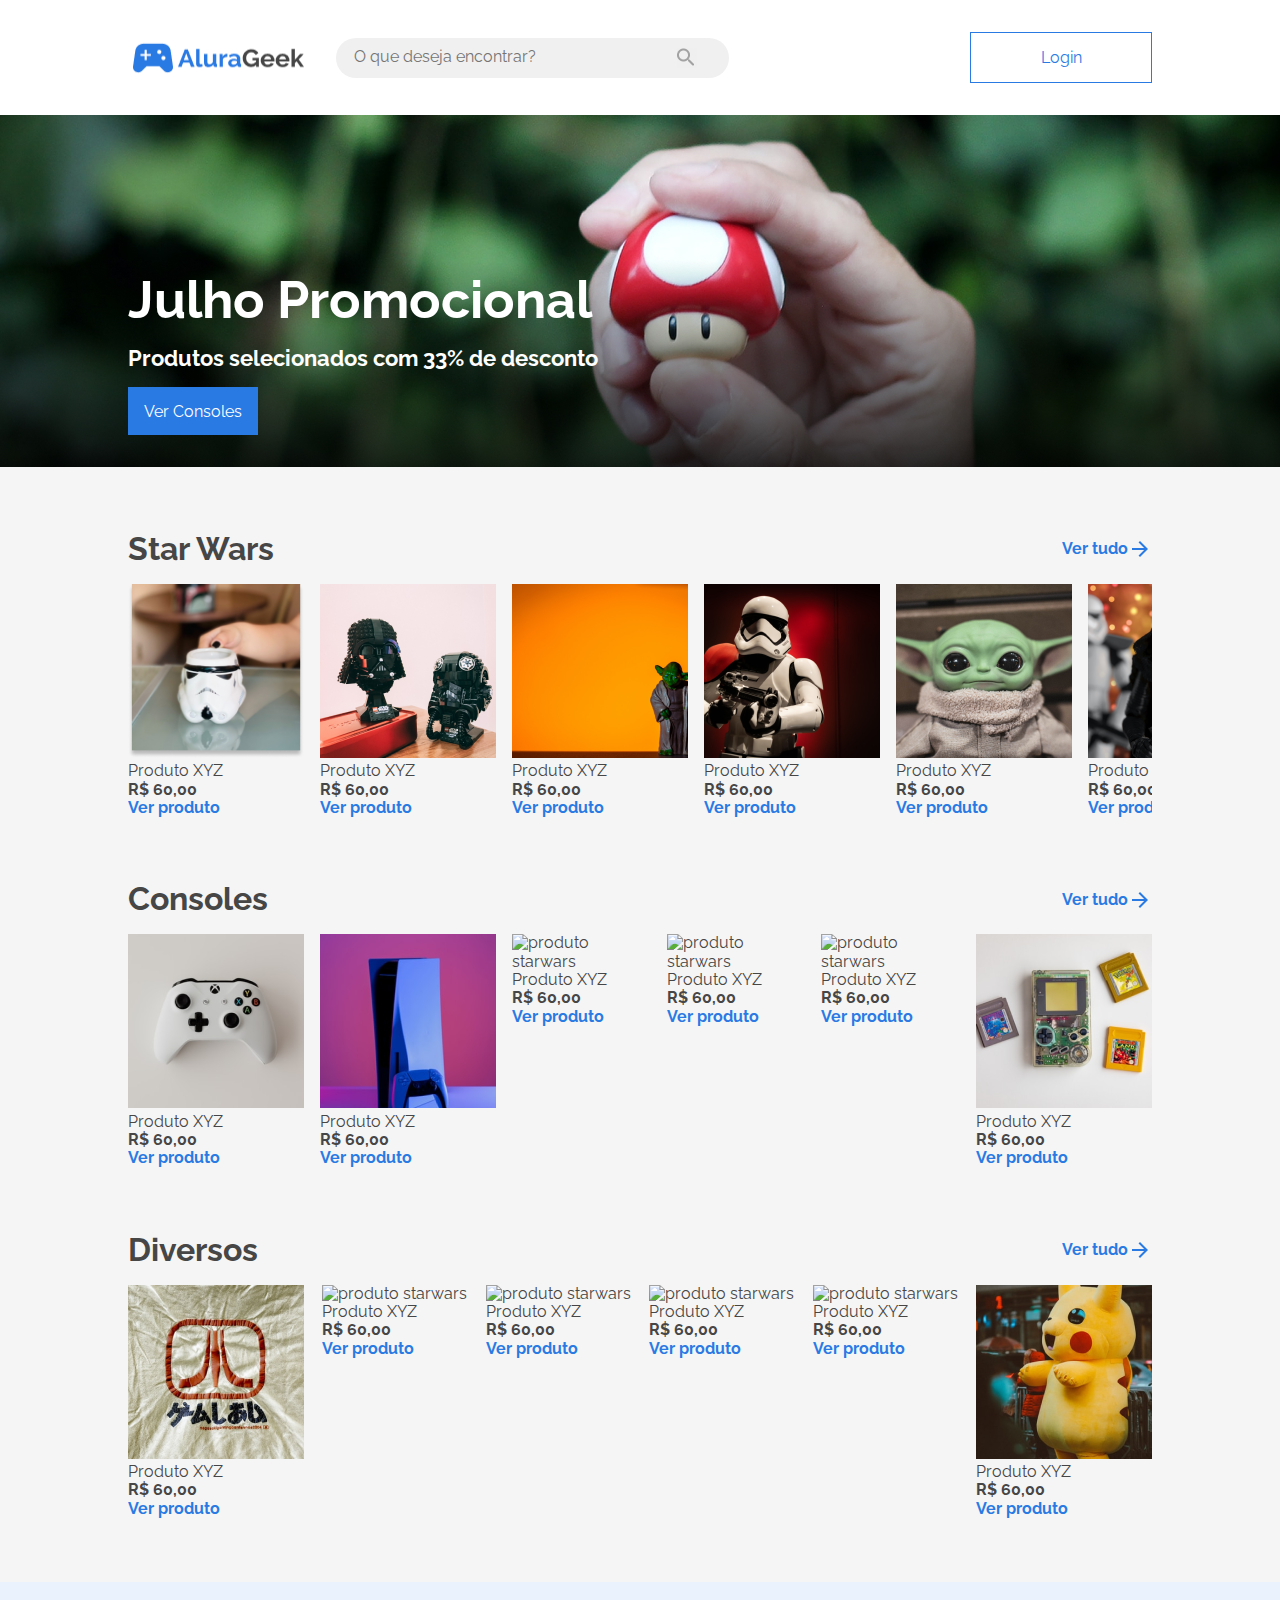
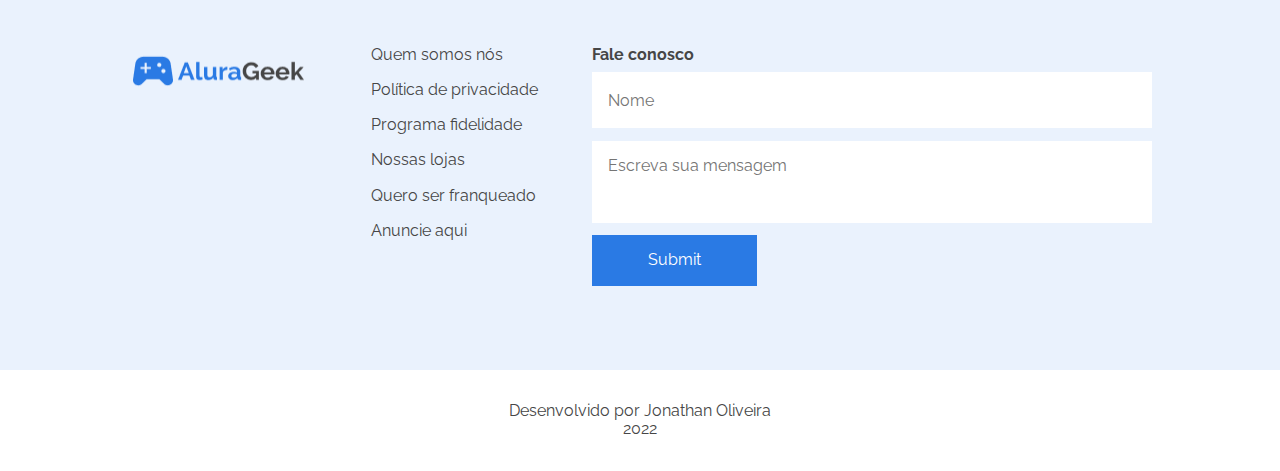
==== index.html @ 1d1c7a12 "Primeiro commit" ====
<!DOCTYPE html>
<html lang="pt-br">
<head>
    <meta charset="UTF-8">
    <meta http-equiv="X-UA-Compatible" content="IE=edge">
    <meta name="viewport" content="width=device-width, initial-scale=1.0">

    <link rel="stylesheet" href="Assets/css/reset.css">
    <link rel="stylesheet" href="Assets/css/normalize.css">
    <link rel="stylesheet" href="Assets/css/base.css">
    <link rel="stylesheet" href="Assets/css/cabecalho.css">
    <link rel="stylesheet" href="Assets/css/section-banner.css">
    <link rel="stylesheet" href="Assets/css/rodape.css">
    <link rel="stylesheet" href="Assets/css/formcontato.css">
    <link rel="stylesheet" href="Assets/css/section-starwars.css">
    <link rel="stylesheet" href="Assets/css/produtos-containerPadrao.css">
    <link rel="stylesheet" href="Assets/css/section-consoles.css">
    <link rel="stylesheet" href="Assets/css/section-diversos.css">

    <link rel="preconnect" href="https://fonts.googleapis.com">
    <link rel="preconnect" href="https://fonts.gstatic.com" crossorigin>
    <link href="https://fonts.googleapis.com/css2?family=Raleway:wght@300;400;500;700&display=swap" rel="stylesheet"> 

    <title>AluraGeek E-commerce</title>
</head>
<body>
    <header>
        <section class="cabecalho container">
            <div class="cabecalho__principal">
                <img src="Assets/imagens/logo.png" class="logo" alt="Logo da AluraGeek">
                <div class="cabecalho__pesquisa">
                    <input type="text" class="input__pesquisa" placeholder="O que deseja encontrar?">
                    <input type="submit" class="btn-pesquisar" value="">
                </div>       
            </div>
            <a href="login.html" class="button-login">Login</a>
        </section>
        <section class="banner container">
            <h1 class="banner__titulo">Julho Promocional</h1>
            <h2 class="banner__subtitulo">Produtos selecionados com 33% de desconto</h2>
            <a href="#" class="button-consoles">Ver Consoles</a>
        </section> 
    </header>
    <main>
        <section class="produtos">
            <section class="starwars container">
                <div class="produtos__containerTitulo">
                    <h2 class="produtos__titulo">Star Wars</h2>
                    <span class="btn-verprodutos"><a href="todos-produtos.html" class="produtos__link">Ver tudo</a><img src="Assets/imagens/icone-seta.png" alt="icone-seta-direita"></span>
                </div>
                <div class="produtos__container">
                    <div class="caixa">
                        <img src="Assets/imagens/Skill1.png" alt="produto starwars" class="img-produto">
                        <p class="caixa__descricao">Produto XYZ</p>
                        <h3 class="caixa__preco">R$ 60,00</h3>
                        <a href="#" class="caixa__ver-produto">Ver produto</a>
                    </div>
                    <div class="caixa">
                        <img src="Assets/imagens/skill2.png" alt="produto starwars" class="img-produto">
                        <p class="caixa__descricao">Produto XYZ</p>
                        <h3 class="caixa__preco">R$ 60,00</h3>
                        <a href="#" class="caixa__ver-produto">Ver produto</a>
                    </div>
                    <div class="caixa">
                        <img src="Assets/imagens/Skill3.png" alt="produto starwars" class="img-produto">
                        <p class="caixa__descricao">Produto XYZ</p>
                        <h3 class="caixa__preco">R$ 60,00</h3>
                        <a href="#" class="caixa__ver-produto">Ver produto</a>
                    </div>
                    <div class="caixa">
                        <img src="Assets/imagens/skill4.png" alt="produto starwars" class="img-produto">
                        <p class="caixa__descricao">Produto XYZ</p>
                        <h3 class="caixa__preco">R$ 60,00</h3>
                        <a href="#" class="caixa__ver-produto">Ver produto</a>
                    </div>
                    <div class="caixa">
                        <img src="Assets/imagens/Skill5.png" alt="produto starwars" class="img-produto">
                        <p class="caixa__descricao">Produto XYZ</p>
                        <h3 class="caixa__preco">R$ 60,00</h3>
                        <a href="#" class="caixa__ver-produto">Ver produto</a>
                    </div>
                    <div class="caixa">
                        <img src="Assets/imagens/skill6.png" alt="produto starwars" class="img-produto">
                        <p class="caixa__descricao">Produto XYZ</p>
                        <h3 class="caixa__preco">R$ 60,00</h3>
                        <a href="#" class="caixa__ver-produto">Ver produto</a>
                    </div>
                </div>
            </section>
            <section class="consoles container">
                <div class="produtos__containerTitulo">
                    <h2 class="produtos__titulo">Consoles</h2>
                    <span class="btn-verprodutos"><a href="todos-produtos.html" class="produtos__link">Ver tudo</a><img src="Assets/imagens/icone-seta.png" alt="icone-seta-direita"></span>
                </div>
                <div class="produtos__container aside">
                    <div class="caixa">
                        <img src="Assets/imagens/Skill7.png" alt="produto starwars" class="img-produto">
                        <p class="caixa__descricao">Produto XYZ</p>
                        <h3 class="caixa__preco">R$ 60,00</h3>
                        <a href="#" class="caixa__ver-produto">Ver produto</a>
                    </div>
                    <div class="caixa">
                        <img src="Assets/imagens/skill8.png" alt="produto starwars" class="img-produto">
                        <p class="caixa__descricao">Produto XYZ</p>
                        <h3 class="caixa__preco">R$ 60,00</h3>
                        <a href="#" class="caixa__ver-produto">Ver produto</a>
                    </div>
                    <div class="caixa">
                        <img src="Assets/imagens/Skill9.png" alt="produto starwars" class="img-produto">
                        <p class="caixa__descricao">Produto XYZ</p>
                        <h3 class="caixa__preco">R$ 60,00</h3>
                        <a href="#" class="caixa__ver-produto">Ver produto</a>
                    </div>
                    <div class="caixa">
                        <img src="Assets/imagens/skill10.png" alt="produto starwars" class="img-produto">
                        <p class="caixa__descricao">Produto XYZ</p>
                        <h3 class="caixa__preco">R$ 60,00</h3>
                        <a href="#" class="caixa__ver-produto">Ver produto</a>
                    </div>
                    <div class="caixa">
                        <img src="Assets/imagens/Skill11.png" alt="produto starwars" class="img-produto">
                        <p class="caixa__descricao">Produto XYZ</p>
                        <h3 class="caixa__preco">R$ 60,00</h3>
                        <a href="#" class="caixa__ver-produto">Ver produto</a>
                    </div>
                    <div class="caixa">
                        <img src="Assets/imagens/skill12.png" alt="produto starwars" class="img-produto">
                        <p class="caixa__descricao">Produto XYZ</p>
                        <h3 class="caixa__preco">R$ 60,00</h3>
                        <a href="#" class="caixa__ver-produto">Ver produto</a>
                    </div>
                </div>
            </section>
            <section class="diversos container">
                <div class="produtos__containerTitulo">
                    <h2 class="produtos__titulo">Diversos</h2>
                    <span class="btn-verprodutos"><a href="todos-produtos.html" class="produtos__link">Ver tudo</a><img src="Assets/imagens/icone-seta.png" alt="icone-seta-direita"></span>
                </div>
                <div class="produtos__container">
                    <div class="caixa">
                        <img src="Assets/imagens/Skill13.png" alt="produto starwars" class="img-produto">
                        <p class="caixa__descricao">Produto XYZ</p>
                        <h3 class="caixa__preco">R$ 60,00</h3>
                        <a href="#" class="caixa__ver-produto">Ver produto</a>
                    </div>
                    <div class="caixa">
                        <img src="Assets/imagens/skill14.png" alt="produto starwars" class="img-produto">
                        <p class="caixa__descricao">Produto XYZ</p>
                        <h3 class="caixa__preco">R$ 60,00</h3>
                        <a href="#" class="caixa__ver-produto">Ver produto</a>
                    </div>
                    <div class="caixa">
                        <img src="Assets/imagens/Skill15.png" alt="produto starwars" class="img-produto">
                        <p class="caixa__descricao">Produto XYZ</p>
                        <h3 class="caixa__preco">R$ 60,00</h3>
                        <a href="#" class="caixa__ver-produto">Ver produto</a>
                    </div>
                    <div class="caixa">
                        <img src="Assets/imagens/skill16.png" alt="produto starwars" class="img-produto">
                        <p class="caixa__descricao">Produto XYZ</p>
                        <h3 class="caixa__preco">R$ 60,00</h3>
                        <a href="#" class="caixa__ver-produto">Ver produto</a>
                    </div>
                    <div class="caixa">
                        <img src="Assets/imagens/Skill17.png" alt="produto starwars" class="img-produto">
                        <p class="caixa__descricao">Produto XYZ</p>
                        <h3 class="caixa__preco">R$ 60,00</h3>
                        <a href="#" class="caixa__ver-produto">Ver produto</a>
                    </div>
                    <div class="caixa">
                        <img src="Assets/imagens/skill18.png" alt="produto starwars" class="img-produto">
                        <p class="caixa__descricao">Produto XYZ</p>
                        <h3 class="caixa__preco">R$ 60,00</h3>
                        <a href="#" class="caixa__ver-produto">Ver produto</a>
                    </div>
                </div>
            </section>
        </section>
        <section class="formcontato container">
            <div class="contato__container">
                <div class="formcontato__img">
                     <img src="Assets/imagens/logo.png" alt="logo AluraGeek" class="logo logo__sobre">
                </div>
                <div class="formcontato__sobre">
                    <ul class="sobre">
                        <li><a href="#" class="sobre__li">Quem somos nós</a></li>
                        <li><a href="#" class="sobre__li">Política de privacidade</a></li>
                        <li><a href="#" class="sobre__li">Programa fidelidade</a></li>
                        <li><a href="#" class="sobre__li">Nossas lojas</a></li>
                        <li><a href="#" class="sobre__li">Quero ser franqueado</a></li>
                        <li><a href="#" class="sobre__li">Anuncie aqui</a></li>
                    </ul>
                </div>
            </div>
            <div class="formcontato__formulario">
                <h3 class="formulario__titulo">Fale conosco</h3>
                <form class="form">
                    <input type="text" name="name" class="form__nome" placeholder="Nome">
                    <textarea name="mensagem" class="form__mensagem" id="mensagem" cols="30" rows="10" placeholder="Escreva sua mensagem"></textarea>
                    <input type="submit" class="button__enviarMsg">
                </form>                
            </div>
        </section>
    </main>
    <footer class="rodape">
        <div class="rodape__desenvolvedor">
            <p>Desenvolvido por Jonathan Oliveira</p>
            <p>2022</p>
        </div>
    </footer>    
</body>
</html>
---- Assets/css/base.css ----
:root {
    --cor-fundo-padrao: #ffffff;
    --cor-fundo-2: #EAF2FD;
    --cor-fundo-3: #f5f5f5;
    --cor-fonte2: #2A7AE4;
    --fonte1: 'Roboto Mono', monospace;
    --fonte2: 'Roboto', sans-serif;
}

*{
    box-sizing: border-box;
    margin: 0;
    font-family: 'Raleway', sans-serif;
    color: #464646;
}

body{
    font-size: .875rem;
}

.container {
    padding: 0 1rem;
}

a{
    text-decoration: none;
    font-style: none;
}


@media screen and (min-width: 768px){
    .container {
        padding: 0 2rem;
    }
    *{
        font-size: 1rem;
    }
}

@media screen and (min-width: 1024px){
    .container {
        padding: 0 8rem;        
    }
}
---- Assets/css/cabecalho.css ----
.cabecalho{
    height: 115px;
    background-color: white;
    display: flex;
    justify-content: space-between;
    align-items: center;
}

.logo{
    width: 100px;
    height: 28px;
    margin-right: 2rem;
}

.button-login{
    width: 133px;
    height: 40px;
    padding: .75rem 1rem;
    border: 1px solid var(--cor-fonte2);
    background-color: var(--cor-fundo-padrao);
    color: var(--cor-fonte2);
    text-align: center;
    font-size: .875rem;
}

.cabecalho__principal{
    display: flex;
    align-items: center;
}

.cabecalho__pesquisa{
    display: none;
}

.input__pesquisa{
    background: none;
    border: none;
    width: 90%;
    outline: none;
}

.btn-pesquisar{
    background-image: url('../imagens/lupa.png');
    width: 20px;
    height: 20px;
    border: none;
    background-repeat: no-repeat;
    cursor: pointer;
}

@media screen and (min-width: 768px){
    .cabecalho__pesquisa{
        display: block;
        width: 272px;
        height: 40px;
        background: #F0F0F0;
        border-radius: 20px;
        padding: .5rem 1rem;
        border: none;
        display: flex;
        align-items: center;
    }

    .button-login{
        width: 166px;
        font-size: 1rem;
    }

}

@media screen and (min-width: 1024px){
    .cabecalho__pesquisa{
        width: 393px;
    }

    .logo{
        width: 176px;
        height: 50px;
        margin-right: 2rem;
    }

    .button-login{
        width: 182px;
        height: 51px;
        padding: 1rem;
    }
}
---- Assets/css/section-banner.css ----
.banner{
    background-image: url('../imagens/banner.jpg');
    height: 192px;
    color: white;
    background-repeat: no-repeat;
    background-size: cover;
    display: flex;
    flex-direction: column;
    justify-content: end;
    padding-top: 1rem;
    padding-bottom: 1rem;
}

.banner__titulo{
    font-size: 1.375rem;
    margin-bottom: 1rem;
    color: white;
}

.banner__subtitulo{
    font-size: .875rem;
    margin-bottom: 1rem;
    color: white;
}

.button-consoles{
    width: 119px;
    height: 40px;
    padding: .75rem 1rem;
    border:none;
    background-color: var(--cor-fonte2);
    color: white;
    text-align: center;
    font-size: .875rem;
    font-weight: 400;
}

@media screen and (min-width: 768px){
    .banner__titulo{
        font-size: 3.25rem;
    }
    .banner__subtitulo{
        font-size: 1.375rem;
    }
    .banner{
        height: 352px;
        padding-top: 2rem;
        padding-bottom: 2rem;
    }
}

@media screen and (min-width: 1024px){
    .button-consoles{
        width: 130px;
        height: 48px;
        padding: 1rem;
        font-size: 1rem;
        font-weight: 400;
        align-items: center;
        text-align: center;
    }
}
---- Assets/css/rodape.css ----
.rodape{
    width: 100%;
    padding: 2rem;
}

.rodape__desenvolvedor{
    text-align: center;
    margin: auto;
    background-color: white;
}
---- Assets/css/formcontato.css ----
.formcontato{
    background-color: var(--cor-fundo-2);
    display: flex;
    flex-direction: column;
    justify-content: space-between;
    padding-top: 1rem;
    padding-bottom: 1rem;
    height: 553px;
    align-items: center;
}

.contato__container{
    display: flex;
    flex-direction: column;
    justify-content: space-evenly;
    height: 260px;
}

.sobre{
    display: flex;
    flex-direction: column;
    justify-content: space-between;
    height: 100%;
}


.formcontato__sobre{
    height: 194px;
}

.sobre__li{
    color: inherit;
    text-decoration: none;
}

.formcontato__formulario{
    display: flex;
    flex-direction: column;
    height: 240px;
    margin-top: 2rem;
}

.formulario__titulo{
    margin-bottom: .5rem;
}

.form{
    display: flex;
    flex-direction: column;
    justify-content: space-between;
    height: 100%;
}

.form__nome{
    border: none;
    height: 56px;
    outline: none;
    width: 328px;
    padding: 1rem;
}

.form__mensagem{
    border: none;
    height: 82px;
    outline: none;
    resize: none;
    width: 328px;
    padding: 1rem;
}

.button__enviarMsg{
    background-color: var(--cor-fonte2);
    border:none;
    color: white;
    font-size: 1rem;
    font-weight: 400;
    height: 51px;
    padding: 1rem;
    text-align: center;
    width: 165px;
    cursor: pointer;
}



@media screen and (min-width: 768px){
    .formcontato{
        flex-direction: row;
        align-items: initial;
        height: auto;
        padding-top: 4rem;
        padding-bottom: 4rem;
    }

    .formcontato__formulario{
        margin-top: 0;
    }

    .logo__sobre{
        width: 176px;
        height: 50px;   
    }

    .form__nome{
        width: 434px;
    }

    .form__mensagem{
        width: 434px;
    }

}

@media screen and (min-width: 1024px){
    .form__nome{
        width: 560px;
    }

    .form__mensagem{
        width: 560px;
    }

    .formcontato{
        height: auto;
    }

    .contato__container{
        flex-direction: row; 
        width: 40%;
        justify-content: space-between;
    }

    
}
---- Assets/css/section-starwars.css ----
.starwars {
    display: flex;
    flex-direction: column;
    padding-top: 4rem;
}
---- Assets/css/produtos-containerPadrao.css ----
.produtos{
    background-color: var(--cor-fundo-3);

}

.produtos__containerTitulo{
    display: flex;
    justify-content: space-between;
    align-items: center;
    margin-bottom: 1rem;
    font-weight: 700;
}

.produtos__link{
    color: var(--cor-fonte2);
    font-weight: 700;
    font-size: .875rem;
}

.produtos__titulo{
    font-size: 1.375rem;
}

.btn-verprodutos{
    display: flex;
    align-items: center;
} 

.produtos__container{
    display: flex;
    justify-content: space-between;
    flex-direction: row;
    flex-wrap: no-wrap;
    gap: 1rem;
    overflow: hidden;
    overflow-x: scroll;
}

.todosProdutos__container{
    display: flex;
    justify-content: space-between;
    flex-direction: row;
    flex-wrap: wrap;
    gap: 1rem;
}

.produtos__container .aside{
    flex-wrap: nowrap;
    overflow: hidden;
    overflow-x: scroll;
}

.img-produto{
    width: 156px;
    height: 174px;
}

.caixa__ver-produto{
    font-size: 1rem;
    color: var(--cor-fonte2);
    font-weight: 700;
}

.todos-produtos {
    background-color: var(--cor-fundo-3);
    padding-top: 4rem;
    padding-bottom: 4rem;
}

.btn-addprodutos{
    align-items: center;
    text-align: center;
    background-color: var(--cor-fonte2);
    border:none;
    color: white;
    font-size: 1rem;
    font-weight: 400;
    height: 51px;
    padding: 1rem 0;
    text-align: center;
    width: 164px;
    color: white;
    cursor: pointer;
}


@media screen and (min-width: 768px){
    .img-produto{
        width: 164px;
    }

    .produtos__link{
        font-size: 1rem;
    }

}

@media screen and (min-width: 1024px){

    .img-produto{
        width: 176px;
    }

    .produtos__titulo{
        font-size: 2rem;
    }

    
    
}
---- Assets/css/section-consoles.css ----
.consoles {
    display: flex;
    flex-direction: column;
    padding-top: 4rem;
}
---- Assets/css/section-diversos.css ----
.diversos {
    display: flex;
    flex-direction: column;
    padding-top: 4rem;
    padding-bottom: 4rem;
}
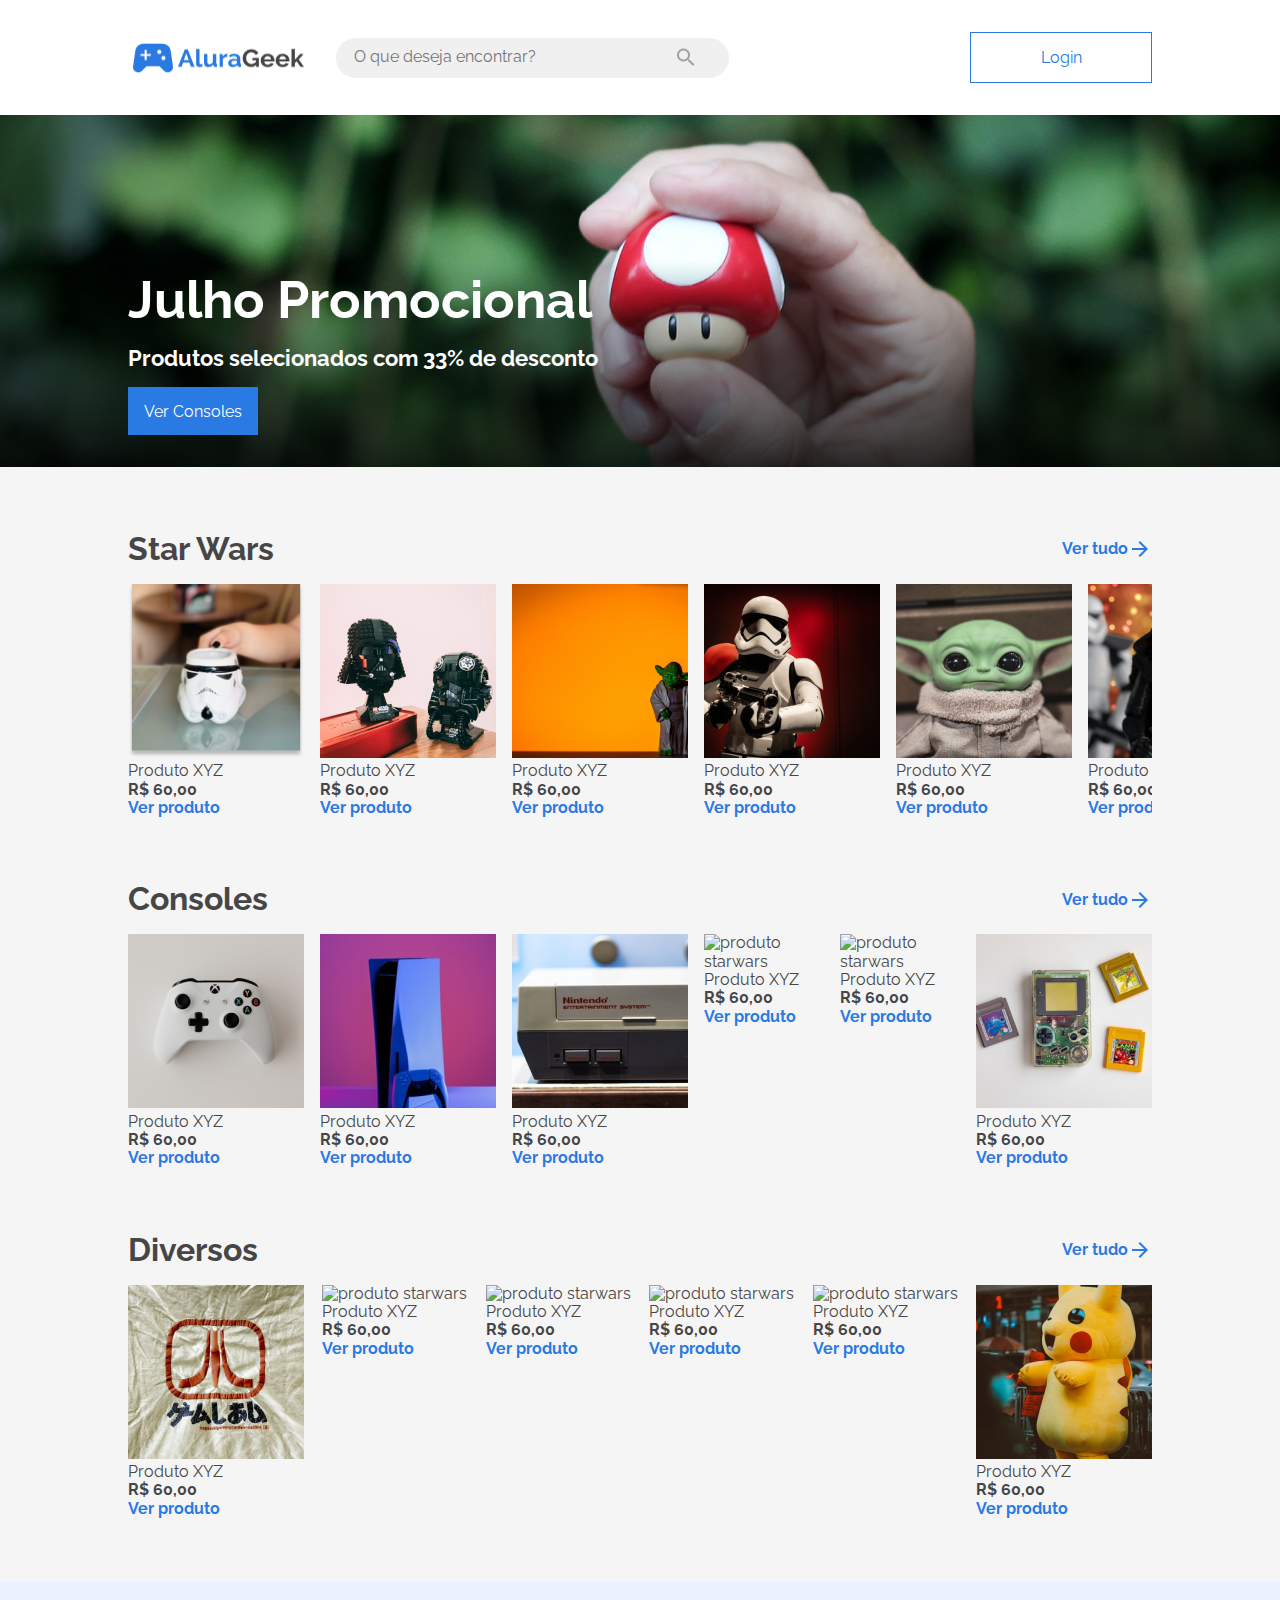
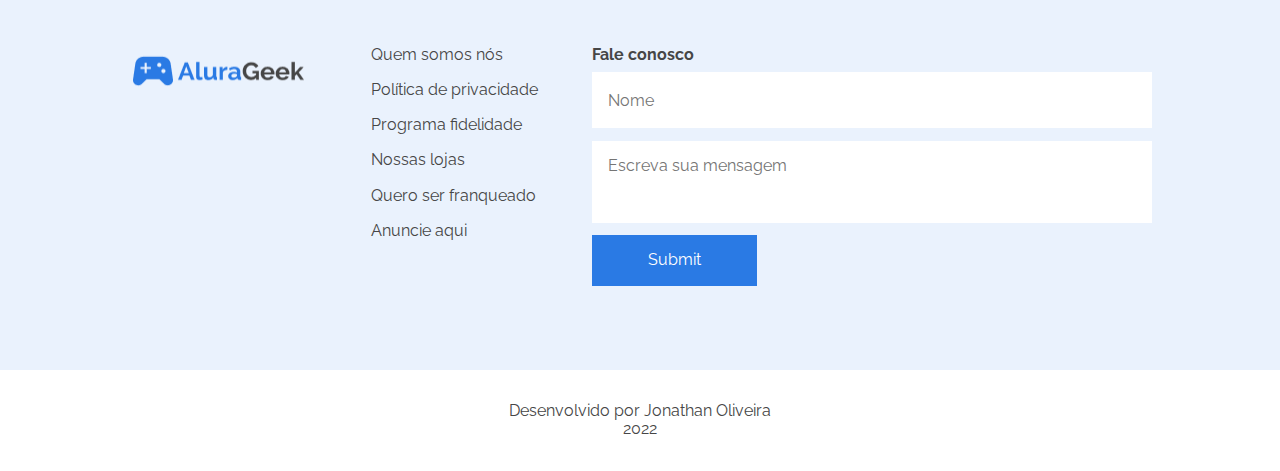
==== commit 584903de: "corrigindo bug" ====
--- a/index.html
+++ b/index.html
@@ -106,7 +106,7 @@
                         <a href="#" class="caixa__ver-produto">Ver produto</a>
                     </div>
                     <div class="caixa">
-                        <img src="Assets/imagens/Skill9.png" alt="produto starwars" class="img-produto">
+                        <img src="Assets/imagens/skill9.jpg" alt="produto starwars" class="img-produto">
                         <p class="caixa__descricao">Produto XYZ</p>
                         <h3 class="caixa__preco">R$ 60,00</h3>
                         <a href="#" class="caixa__ver-produto">Ver produto</a>
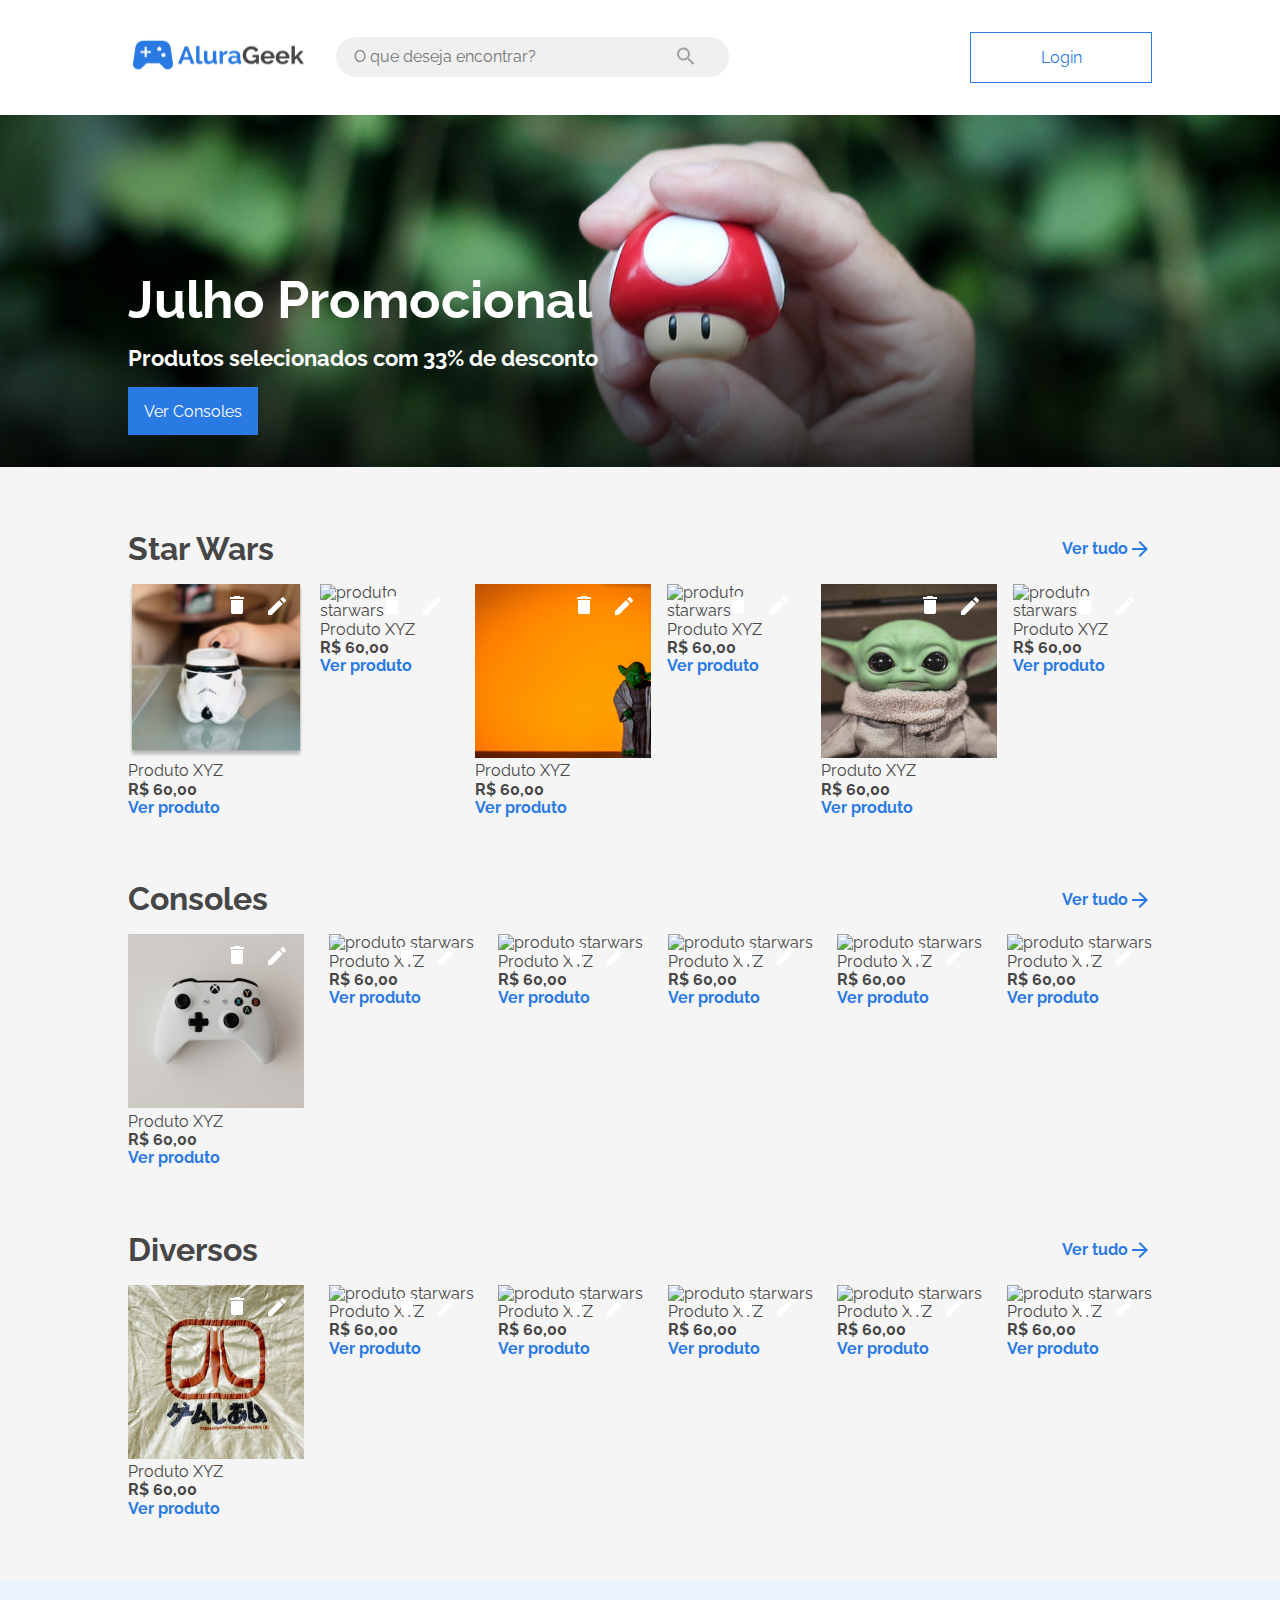
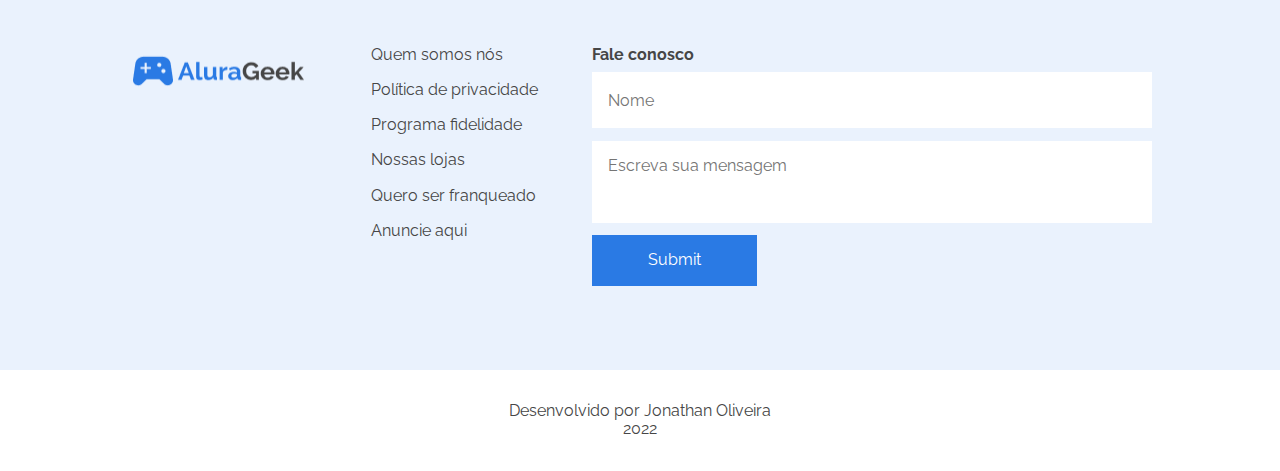
==== commit 96ee2bee: "Adicionando validação dos formularios e função de adicionar produtos" ====
--- a/index.html
+++ b/index.html
@@ -16,6 +16,7 @@
     <link rel="stylesheet" href="Assets/css/produtos-containerPadrao.css">
     <link rel="stylesheet" href="Assets/css/section-consoles.css">
     <link rel="stylesheet" href="Assets/css/section-diversos.css">
+    <link rel="stylesheet" href="Assets/css/formulariosValidacao.css">
 
     <link rel="preconnect" href="https://fonts.googleapis.com">
     <link rel="preconnect" href="https://fonts.gstatic.com" crossorigin>
@@ -27,7 +28,7 @@
     <header>
         <section class="cabecalho container">
             <div class="cabecalho__principal">
-                <img src="Assets/imagens/logo.png" class="logo" alt="Logo da AluraGeek">
+                <a href="index.html"><img src="Assets/imagens/logo.png" class="logo" alt="Logo da AluraGeek"></a>
                 <div class="cabecalho__pesquisa">
                     <input type="text" class="input__pesquisa" placeholder="O que deseja encontrar?">
                     <input type="submit" class="btn-pesquisar" value="">
@@ -38,7 +39,7 @@
         <section class="banner container">
             <h1 class="banner__titulo">Julho Promocional</h1>
             <h2 class="banner__subtitulo">Produtos selecionados com 33% de desconto</h2>
-            <a href="#" class="button-consoles">Ver Consoles</a>
+            <a href="#consoles" class="button-consoles">Ver Consoles</a>
         </section> 
     </header>
     <main>
@@ -48,87 +49,17 @@
                     <h2 class="produtos__titulo">Star Wars</h2>
                     <span class="btn-verprodutos"><a href="todos-produtos.html" class="produtos__link">Ver tudo</a><img src="Assets/imagens/icone-seta.png" alt="icone-seta-direita"></span>
                 </div>
-                <div class="produtos__container">
-                    <div class="caixa">
-                        <img src="Assets/imagens/Skill1.png" alt="produto starwars" class="img-produto">
-                        <p class="caixa__descricao">Produto XYZ</p>
-                        <h3 class="caixa__preco">R$ 60,00</h3>
-                        <a href="#" class="caixa__ver-produto">Ver produto</a>
-                    </div>
-                    <div class="caixa">
-                        <img src="Assets/imagens/skill2.png" alt="produto starwars" class="img-produto">
-                        <p class="caixa__descricao">Produto XYZ</p>
-                        <h3 class="caixa__preco">R$ 60,00</h3>
-                        <a href="#" class="caixa__ver-produto">Ver produto</a>
-                    </div>
-                    <div class="caixa">
-                        <img src="Assets/imagens/Skill3.png" alt="produto starwars" class="img-produto">
-                        <p class="caixa__descricao">Produto XYZ</p>
-                        <h3 class="caixa__preco">R$ 60,00</h3>
-                        <a href="#" class="caixa__ver-produto">Ver produto</a>
-                    </div>
-                    <div class="caixa">
-                        <img src="Assets/imagens/skill4.png" alt="produto starwars" class="img-produto">
-                        <p class="caixa__descricao">Produto XYZ</p>
-                        <h3 class="caixa__preco">R$ 60,00</h3>
-                        <a href="#" class="caixa__ver-produto">Ver produto</a>
-                    </div>
-                    <div class="caixa">
-                        <img src="Assets/imagens/Skill5.png" alt="produto starwars" class="img-produto">
-                        <p class="caixa__descricao">Produto XYZ</p>
-                        <h3 class="caixa__preco">R$ 60,00</h3>
-                        <a href="#" class="caixa__ver-produto">Ver produto</a>
-                    </div>
-                    <div class="caixa">
-                        <img src="Assets/imagens/skill6.png" alt="produto starwars" class="img-produto">
-                        <p class="caixa__descricao">Produto XYZ</p>
-                        <h3 class="caixa__preco">R$ 60,00</h3>
-                        <a href="#" class="caixa__ver-produto">Ver produto</a>
-                    </div>
+                <div class="produtos__container" data-starwars>
+                    
                 </div>
             </section>
-            <section class="consoles container">
+            <section class="consoles container" id="consoles">
                 <div class="produtos__containerTitulo">
                     <h2 class="produtos__titulo">Consoles</h2>
                     <span class="btn-verprodutos"><a href="todos-produtos.html" class="produtos__link">Ver tudo</a><img src="Assets/imagens/icone-seta.png" alt="icone-seta-direita"></span>
                 </div>
-                <div class="produtos__container aside">
-                    <div class="caixa">
-                        <img src="Assets/imagens/Skill7.png" alt="produto starwars" class="img-produto">
-                        <p class="caixa__descricao">Produto XYZ</p>
-                        <h3 class="caixa__preco">R$ 60,00</h3>
-                        <a href="#" class="caixa__ver-produto">Ver produto</a>
-                    </div>
-                    <div class="caixa">
-                        <img src="Assets/imagens/skill8.png" alt="produto starwars" class="img-produto">
-                        <p class="caixa__descricao">Produto XYZ</p>
-                        <h3 class="caixa__preco">R$ 60,00</h3>
-                        <a href="#" class="caixa__ver-produto">Ver produto</a>
-                    </div>
-                    <div class="caixa">
-                        <img src="Assets/imagens/skill9.jpg" alt="produto starwars" class="img-produto">
-                        <p class="caixa__descricao">Produto XYZ</p>
-                        <h3 class="caixa__preco">R$ 60,00</h3>
-                        <a href="#" class="caixa__ver-produto">Ver produto</a>
-                    </div>
-                    <div class="caixa">
-                        <img src="Assets/imagens/skill10.png" alt="produto starwars" class="img-produto">
-                        <p class="caixa__descricao">Produto XYZ</p>
-                        <h3 class="caixa__preco">R$ 60,00</h3>
-                        <a href="#" class="caixa__ver-produto">Ver produto</a>
-                    </div>
-                    <div class="caixa">
-                        <img src="Assets/imagens/Skill11.png" alt="produto starwars" class="img-produto">
-                        <p class="caixa__descricao">Produto XYZ</p>
-                        <h3 class="caixa__preco">R$ 60,00</h3>
-                        <a href="#" class="caixa__ver-produto">Ver produto</a>
-                    </div>
-                    <div class="caixa">
-                        <img src="Assets/imagens/skill12.png" alt="produto starwars" class="img-produto">
-                        <p class="caixa__descricao">Produto XYZ</p>
-                        <h3 class="caixa__preco">R$ 60,00</h3>
-                        <a href="#" class="caixa__ver-produto">Ver produto</a>
-                    </div>
+                <div class="produtos__container aside" data-consoles>
+                    
                 </div>
             </section>
             <section class="diversos container">
@@ -136,43 +67,8 @@
                     <h2 class="produtos__titulo">Diversos</h2>
                     <span class="btn-verprodutos"><a href="todos-produtos.html" class="produtos__link">Ver tudo</a><img src="Assets/imagens/icone-seta.png" alt="icone-seta-direita"></span>
                 </div>
-                <div class="produtos__container">
-                    <div class="caixa">
-                        <img src="Assets/imagens/Skill13.png" alt="produto starwars" class="img-produto">
-                        <p class="caixa__descricao">Produto XYZ</p>
-                        <h3 class="caixa__preco">R$ 60,00</h3>
-                        <a href="#" class="caixa__ver-produto">Ver produto</a>
-                    </div>
-                    <div class="caixa">
-                        <img src="Assets/imagens/skill14.png" alt="produto starwars" class="img-produto">
-                        <p class="caixa__descricao">Produto XYZ</p>
-                        <h3 class="caixa__preco">R$ 60,00</h3>
-                        <a href="#" class="caixa__ver-produto">Ver produto</a>
-                    </div>
-                    <div class="caixa">
-                        <img src="Assets/imagens/Skill15.png" alt="produto starwars" class="img-produto">
-                        <p class="caixa__descricao">Produto XYZ</p>
-                        <h3 class="caixa__preco">R$ 60,00</h3>
-                        <a href="#" class="caixa__ver-produto">Ver produto</a>
-                    </div>
-                    <div class="caixa">
-                        <img src="Assets/imagens/skill16.png" alt="produto starwars" class="img-produto">
-                        <p class="caixa__descricao">Produto XYZ</p>
-                        <h3 class="caixa__preco">R$ 60,00</h3>
-                        <a href="#" class="caixa__ver-produto">Ver produto</a>
-                    </div>
-                    <div class="caixa">
-                        <img src="Assets/imagens/Skill17.png" alt="produto starwars" class="img-produto">
-                        <p class="caixa__descricao">Produto XYZ</p>
-                        <h3 class="caixa__preco">R$ 60,00</h3>
-                        <a href="#" class="caixa__ver-produto">Ver produto</a>
-                    </div>
-                    <div class="caixa">
-                        <img src="Assets/imagens/skill18.png" alt="produto starwars" class="img-produto">
-                        <p class="caixa__descricao">Produto XYZ</p>
-                        <h3 class="caixa__preco">R$ 60,00</h3>
-                        <a href="#" class="caixa__ver-produto">Ver produto</a>
-                    </div>
+                <div class="produtos__container" data-diversos>
+                    
                 </div>
             </section>
         </section>
@@ -195,8 +91,14 @@
             <div class="formcontato__formulario">
                 <h3 class="formulario__titulo">Fale conosco</h3>
                 <form class="form">
-                    <input type="text" name="name" class="form__nome" placeholder="Nome">
-                    <textarea name="mensagem" class="form__mensagem" id="mensagem" cols="30" rows="10" placeholder="Escreva sua mensagem"></textarea>
+                    <div class="input-container">
+                        <input type="text" id="nome" name="name" class="form__nome" data-tipo="nome" placeholder="Nome" required>
+                        <span class="input-mensagem-erro">Este campo não está válido</span>
+                    </div>
+                    <div class="input-container">
+                        <textarea name="mensagem" id="mensagem" class="form__mensagem" id="mensagem" data-tipo="mensagem" cols="30" rows="10" placeholder="Escreva sua mensagem" required></textarea>
+                        <span class="input-mensagem-erro">Este campo não está válido</span>
+                    </div>
                     <input type="submit" class="button__enviarMsg">
                 </form>                
             </div>
@@ -208,5 +110,7 @@
             <p>2022</p>
         </div>
     </footer>    
+    <script src="Assets/script/validaFormularios.js"></script>
+    <script src="Assets/script/app-index.js" type="module"></script>
 </body>
 </html>--- a/Assets/css/formcontato.css
+++ b/Assets/css/formcontato.css
@@ -81,8 +81,6 @@
     cursor: pointer;
 }
 
-
-
 @media screen and (min-width: 768px){
     .formcontato{
         flex-direction: row;
--- a/Assets/css/produtos-containerPadrao.css
+++ b/Assets/css/produtos-containerPadrao.css
@@ -55,6 +55,26 @@
     height: 174px;
 }
 
+.caixa{
+    position: relative;
+}
+
+.caixa__editar{
+    width: 24px;
+    height: 24px;
+    position: absolute;
+    right: 12px;
+    top: 12px;
+}
+
+.caixa__excluir{
+    width: 24px;
+    height: 24px;
+    position: absolute;
+    right: 50px;
+    top: 12px;
+}
+
 .caixa__ver-produto{
     font-size: 1rem;
     color: var(--cor-fonte2);
@@ -105,6 +125,10 @@
         font-size: 2rem;
     }
 
+    .produtos__container{
+        overflow: auto;
+
+    }
     
     
 }
--- a/Assets/css/formulariosValidacao.css
+++ b/Assets/css/formulariosValidacao.css
@@ -0,0 +1,25 @@
+.input-container{
+    display: flex;
+    flex-direction: column;
+    width: 100%;
+}
+
+
+.dados-invalido .input-mensagem-erro{
+    display: block;
+}
+
+.dados-invalido input{
+    border: 1px solid rgb(255, 51, 0)
+}
+
+.dados-invalido textarea{
+    border: 1px solid rgb(255, 51, 0)
+}
+
+.input-mensagem-erro{
+    margin-top: 4px 0;
+    color: rgb(255, 51, 0);
+    border: none;
+    display: none;
+}